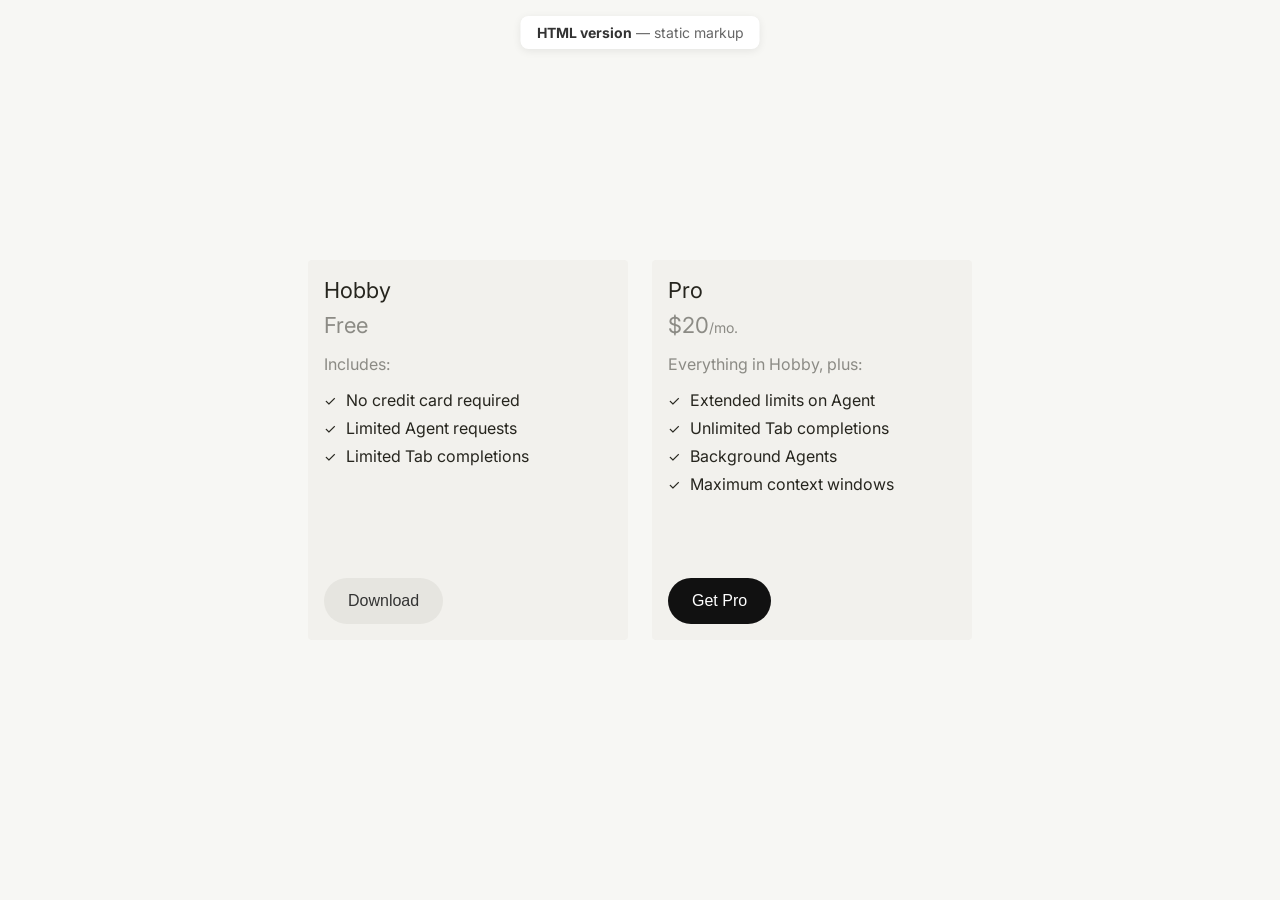
==== index.html @ d8f6f3ac "Initial commit" ====
<!DOCTYPE html>
<html lang="en">
<head>
    <meta charset="UTF-8">
    <meta name="viewport" content="width=device-width, initial-scale=1.0">
    <title>Pricing Plans — HTML version</title>
    <link rel="preconnect" href="https://fonts.googleapis.com">
    <link rel="preconnect" href="https://fonts.gstatic.com" crossorigin>
    <link href="https://fonts.googleapis.com/css2?family=Inter:wght@400;500;600;700&display=swap" rel="stylesheet">
    <link rel="stylesheet" href="styles.css">
</head>
<body>
    <p class="page-label"><strong>HTML version</strong> — static markup</p>
    <div class="cards-container">
        <div class="card">
            <div class="card-top">
                <h3 class="card-title">Hobby</h3>
                <p class="card-price">
                    <span class="card-price-amount">Free</span>
                </p>
                <div class="card-content">
                    <p class="includes-text">Includes:</p>
                    <ul class="features-list">
                        <li>
                            <span class="checkmark">✓</span>
                            No credit card required
                        </li>
                        <li>
                            <span class="checkmark">✓</span>
                            Limited Agent requests
                        </li>
                        <li>
                            <span class="checkmark">✓</span>
                            Limited Tab completions
                        </li>
                    </ul>
                </div>
            </div>
            <button class="download-button secondary">Download</button>
        </div>
        <div class="card">
            <div class="card-top">
                <h3 class="card-title">Pro</h3>
                <p class="card-price">
                    <span class="card-price-amount">$20</span>
                    <span class="card-price-period">/mo.</span>
                </p>
                <div class="card-content">
                    <p class="includes-text">Everything in Hobby, plus:</p>
                    <ul class="features-list">
                        <li>
                            <span class="checkmark">✓</span>
                            Extended limits on Agent
                        </li>
                        <li>
                            <span class="checkmark">✓</span>
                            Unlimited Tab completions
                        </li>
                        <li>
                            <span class="checkmark">✓</span>
                            Background Agents
                        </li>
                        <li>
                            <span class="checkmark">✓</span>
                            Maximum context windows
                        </li>
                    </ul>
                </div>
            </div>
            <button class="download-button primary">Get Pro</button>
        </div>
    </div>
</body>
</html>
---- styles.css ----
* {
    margin: 0;
    padding: 0;
    box-sizing: border-box;
}

body {
    font-family: 'Inter', -apple-system, BlinkMacSystemFont, 'Segoe UI', Roboto, sans-serif;
    background-color: #f7f7f4;
    display: flex;
    justify-content: center;
    align-items: center;
    min-height: 100vh;
    padding: 20px;
}

.cards-container {
    display: flex;
    flex-direction: row;
    gap: 24px;
    flex-wrap: nowrap;
    justify-content: center;
    align-items: flex-start;
}

.card {
    display: flex;
    flex-direction: column;
    min-height: 380px;
    background-color: #f2f1ed;
    border-radius: 4px;
    padding: 16px;
    width: 320px;
    flex-shrink: 0;
}

.card-top {
    display: flex;
    flex-direction: column;
}

.card-title {
    font-size: 22px;
    line-height: 28px;
    font-weight: 400;
    color: #26251e;
    margin-bottom: 8px;
}

.card-price {
    font-size: 20px;
    color: rgba(38, 37, 30, 0.5);
    display: inline-flex;
    align-items: baseline;
}

.card-price-amount {
    font-size: 22px;
    font-weight: 400;
    color: rgba(38, 37, 30, 0.5);
}

.card-price-period {
    font-size: 14px;
    color: rgba(38, 37, 30, 0.5);
}

.card-content {
    margin-bottom: 32px;
}

.includes-text {
    font-size: 16px;
    color: rgba(38, 37, 30, 0.5);
    margin: 16px 0px;
}

.features-list {
    list-style: none;
    padding: 0;
}

.features-list li {
    display: flex;
    align-items: center;
    margin-bottom: 8px;
    font-size: 16px;
    color: #26251e;
}

.checkmark {
    color: #26251e;
    font-size: 14px;
    margin-right: 10px;
    font-weight: 400;
}

.download-button {
    margin-top: auto;
    width: fit-content;
    background-color: #e6e5e0;
    border: none;
    border-radius: 999px;
    padding: 14px 24px;
    font-size: 16px;
    font-weight: 500;
    color: #333;
    cursor: pointer;
    transition: background-color 0.2s ease;
}

.download-button:hover {
    background-color: #D8D6CE;
}

.download-button:active {
    background-color: #D8D6CE;
}

.download-button.primary {
    background-color: #111;
    color: #fff;
}

.download-button.primary:hover {
    background-color: #333;
}

.download-button.primary:active {
    background-color: #333;
}

.page-label {
    position: fixed;
    top: 16px;
    left: 50%;
    transform: translateX(-50%);
    font-size: 14px;
    color: #666;
    background: #fff;
    padding: 8px 16px;
    border-radius: 8px;
    box-shadow: 0 2px 8px rgba(0,0,0,0.08);
}

.page-label strong {
    color: #333;
}
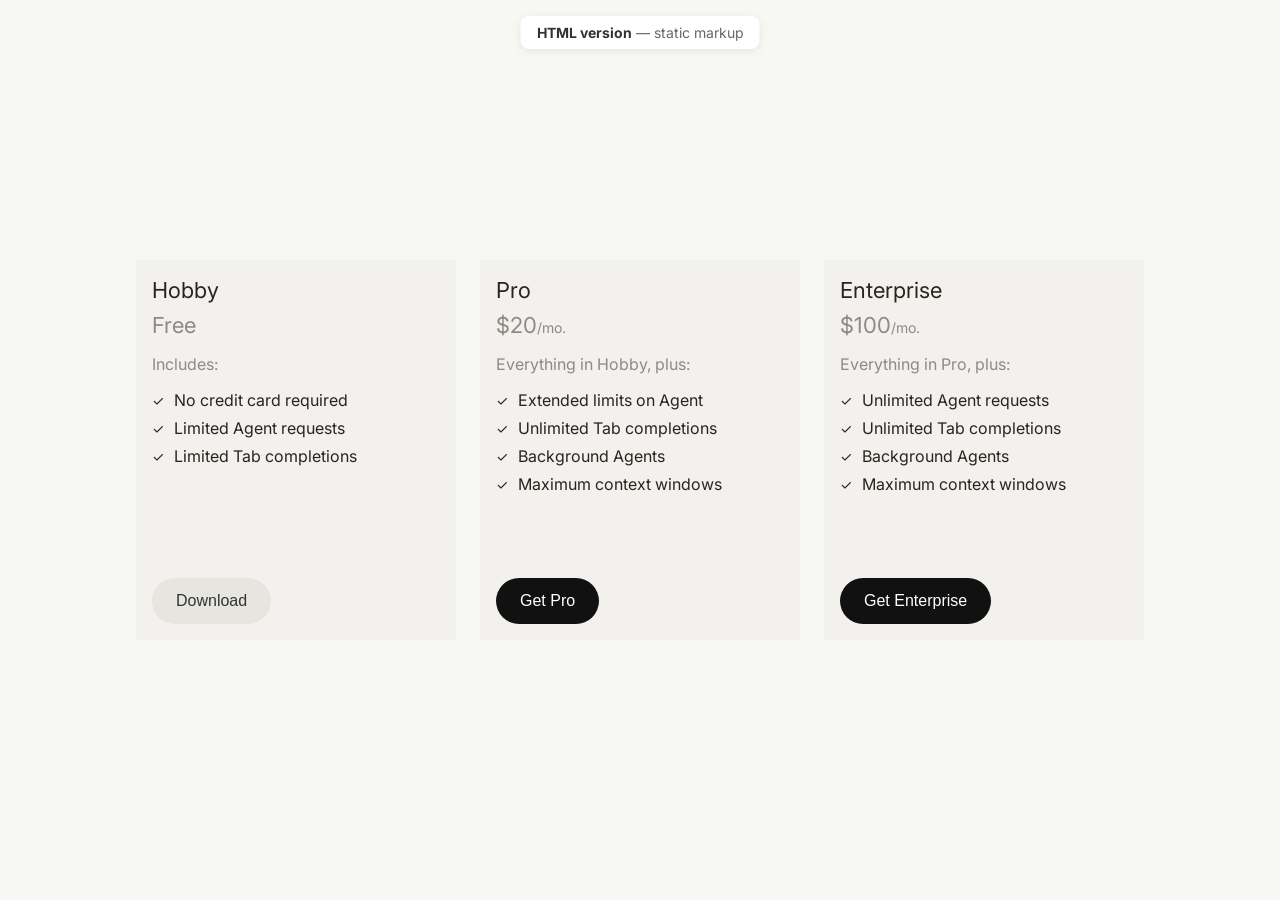
==== commit 461cf37f: "Added comments and a card We have added an enterprise card to the file and comments to help us under" ====
--- a/index.html
+++ b/index.html
@@ -1,27 +1,53 @@
 <!DOCTYPE html>
 <html lang="en">
 <head>
+    <!-- ==================================================
+      Base document setup
+      - Charset + responsive viewport for predictable rendering
+    =================================================== -->
     <meta charset="UTF-8">
     <meta name="viewport" content="width=device-width, initial-scale=1.0">
+
+    <!-- Page title shown in the browser tab -->
     <title>Pricing Plans — HTML version</title>
+
+    <!-- ==================================================
+      Typography
+      - Preconnect improves font loading performance
+      - Inter is the primary UI typeface for this page
+    =================================================== -->
     <link rel="preconnect" href="https://fonts.googleapis.com">
     <link rel="preconnect" href="https://fonts.gstatic.com" crossorigin>
     <link href="https://fonts.googleapis.com/css2?family=Inter:wght@400;500;600;700&display=swap" rel="stylesheet">
+
+    <!-- Shared styles used by both HTML + JSX versions -->
     <link rel="stylesheet" href="styles.css">
 </head>
 <body>
+    <!-- Small fixed label to indicate which version you're viewing -->
     <p class="page-label"><strong>HTML version</strong> — static markup</p>
+
+    <!-- ==================================================
+      Pricing layout
+      - A horizontal row of cards (flex)
+      - Each card is a self-contained “plan”
+    =================================================== -->
     <div class="cards-container">
+        <!-- Card 1: Hobby (free plan) -->
         <div class="card">
+            <!-- Card content area (keeps the button pinned to the bottom) -->
             <div class="card-top">
                 <h3 class="card-title">Hobby</h3>
                 <p class="card-price">
+                    <!-- Price amount (Free / $20 / $100) -->
                     <span class="card-price-amount">Free</span>
                 </p>
                 <div class="card-content">
+                    <!-- Short label above the feature list -->
                     <p class="includes-text">Includes:</p>
                     <ul class="features-list">
                         <li>
+                            <!-- Visual cue for “included” features -->
                             <span class="checkmark">✓</span>
                             No credit card required
                         </li>
@@ -36,13 +62,17 @@
                     </ul>
                 </div>
             </div>
+
+            <!-- Secondary button for the free tier -->
             <button class="download-button secondary">Download</button>
         </div>
-        <div class="card">
+        <!-- Card 2: Pro (paid plan) -->
+        <div class="card">  
             <div class="card-top">
                 <h3 class="card-title">Pro</h3>
                 <p class="card-price">
                     <span class="card-price-amount">$20</span>
+                    <!-- Period is a smaller, secondary label -->
                     <span class="card-price-period">/mo.</span>
                 </p>
                 <div class="card-content">
@@ -67,7 +97,41 @@
                     </ul>
                 </div>
             </div>
+
+            <!-- Primary button emphasizes the recommended/paid action -->
             <button class="download-button primary">Get Pro</button>
+        </div>  
+        <!-- Card 3: Enterprise (highest tier) -->
+        <div class="card">
+            <div class="card-top">
+                <h3 class="card-title">Enterprise</h3>
+                <p class="card-price">
+                    <span class="card-price-amount">$100</span>
+                    <span class="card-price-period">/mo.</span>
+                </p>
+                <div class="card-content">
+                    <p class="includes-text">Everything in Pro, plus:</p>
+                    <ul class="features-list">
+                        <li>
+                            <span class="checkmark">✓</span>
+                            Unlimited Agent requests
+                        </li>
+                        <li>
+                            <span class="checkmark">✓</span>
+                            Unlimited Tab completions
+                        </li>
+                        <li>
+                            <span class="checkmark">✓</span>
+                            Background Agents
+                        </li>
+                        <li>
+                            <span class="checkmark">✓</span>
+                            Maximum context windows
+                        </li>
+                    </ul>
+                </div>
+            </div>
+            <button class="download-button primary">Get Enterprise</button>
         </div>
     </div>
 </body>
--- a/styles.css
+++ b/styles.css
@@ -1,9 +1,19 @@
+/* =========================================================
+   Global reset
+   - Remove default spacing so the layout is consistent
+   - box-sizing makes widths easier to reason about in design
+========================================================= */
 * {
     margin: 0;
     padding: 0;
     box-sizing: border-box;
 }
 
+/* =========================================================
+   Page framing
+   - Center the pricing row on the page
+   - Use a soft neutral background for contrast
+========================================================= */
 body {
     font-family: 'Inter', -apple-system, BlinkMacSystemFont, 'Segoe UI', Roboto, sans-serif;
     background-color: #f7f7f4;
@@ -14,6 +24,11 @@
     padding: 20px;
 }
 
+/* =========================================================
+   Cards layout (row)
+   - Horizontal flow with a consistent gap
+   - nowrap keeps all plans in one row (desktop-first)
+========================================================= */
 .cards-container {
     display: flex;
     flex-direction: row;
@@ -23,6 +38,11 @@
     align-items: flex-start;
 }
 
+/* =========================================================
+   Card shell
+   - Column layout so the button can “stick” to the bottom
+   - Fixed width creates uniform card rhythm
+========================================================= */
 .card {
     display: flex;
     flex-direction: column;
@@ -34,11 +54,16 @@
     flex-shrink: 0;
 }
 
+/* Content area above the CTA button */
 .card-top {
     display: flex;
     flex-direction: column;
 }
 
+/* =========================================================
+   Type styles
+   - Keep titles lighter to match the minimal aesthetic
+========================================================= */
 .card-title {
     font-size: 22px;
     line-height: 28px;
@@ -47,6 +72,7 @@
     margin-bottom: 8px;
 }
 
+/* Price line uses baseline alignment for amount + period */
 .card-price {
     font-size: 20px;
     color: rgba(38, 37, 30, 0.5);
@@ -54,32 +80,41 @@
     align-items: baseline;
 }
 
+/* Price amount (bigger) */
 .card-price-amount {
     font-size: 22px;
     font-weight: 400;
     color: rgba(38, 37, 30, 0.5);
 }
 
+/* Price period (smaller, secondary) */
 .card-price-period {
     font-size: 14px;
     color: rgba(38, 37, 30, 0.5);
 }
 
+/* Spacing before the CTA area */
 .card-content {
     margin-bottom: 32px;
 }
 
+/* “Includes:” label above the feature list */
 .includes-text {
     font-size: 16px;
     color: rgba(38, 37, 30, 0.5);
     margin: 16px 0px;
 }
 
+/* =========================================================
+   Feature list
+   - Remove bullets (custom checkmark icon instead)
+========================================================= */
 .features-list {
     list-style: none;
     padding: 0;
 }
 
+/* Each list row aligns the checkmark with the text */
 .features-list li {
     display: flex;
     align-items: center;
@@ -88,6 +123,7 @@
     color: #26251e;
 }
 
+/* Visual “included” mark (kept subtle and aligned) */
 .checkmark {
     color: #26251e;
     font-size: 14px;
@@ -95,6 +131,11 @@
     font-weight: 400;
 }
 
+/* =========================================================
+   Buttons (CTA)
+   - Pill shape with soft hover states
+   - margin-top:auto pins button to the bottom of the card
+========================================================= */
 .download-button {
     margin-top: auto;
     width: fit-content;
@@ -117,6 +158,7 @@
     background-color: #D8D6CE;
 }
 
+/* Primary variant for “upgrade” actions */
 .download-button.primary {
     background-color: #111;
     color: #fff;
@@ -130,6 +172,10 @@
     background-color: #333;
 }
 
+/* =========================================================
+   Version label (top of screen)
+   - Fixed so it stays visible while reviewing the layout
+========================================================= */
 .page-label {
     position: fixed;
     top: 16px;
@@ -143,6 +189,7 @@
     box-shadow: 0 2px 8px rgba(0,0,0,0.08);
 }
 
+/* Emphasize the label’s leading word */
 .page-label strong {
     color: #333;
 }
